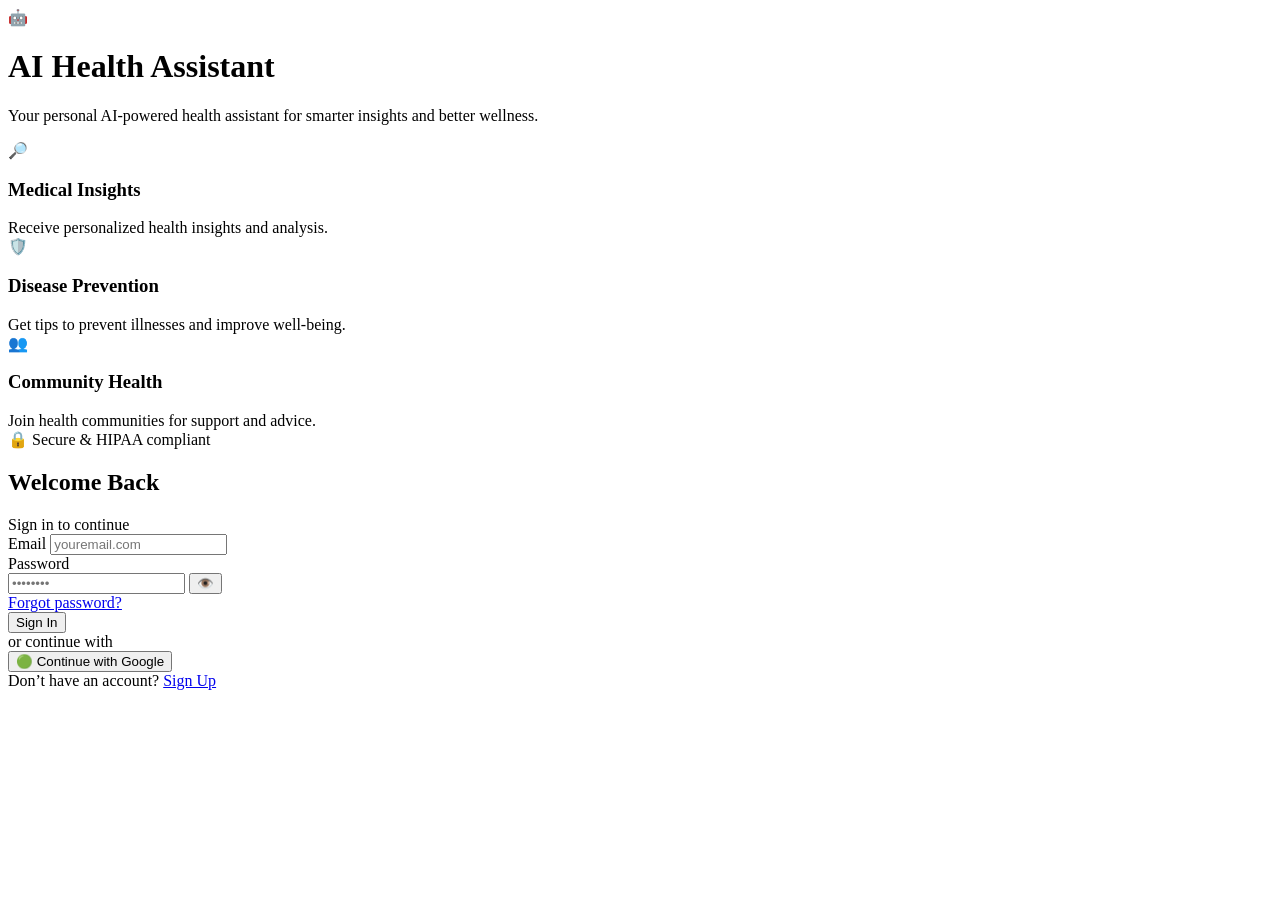
==== frontend/oauth-success.html @ b9f69705 "Initial project commit" ====
<!doctype html>
<html>
<head>
  <meta charset="utf-8" />
  <title>Signing in...</title>
</head>
<body>
  <h3>Signing you in…</h3>

  <script>
    const params = new URLSearchParams(window.location.search);
    const token = params.get("token");

    if (token) {
      localStorage.setItem("token", token);
      localStorage.setItem("access_token", token);
      window.location.href = "/frontend/index.html";
    } else {
      alert("Login failed");
      window.location.href = "/frontend/login.html";
    }
  </script>
</body>
</html>
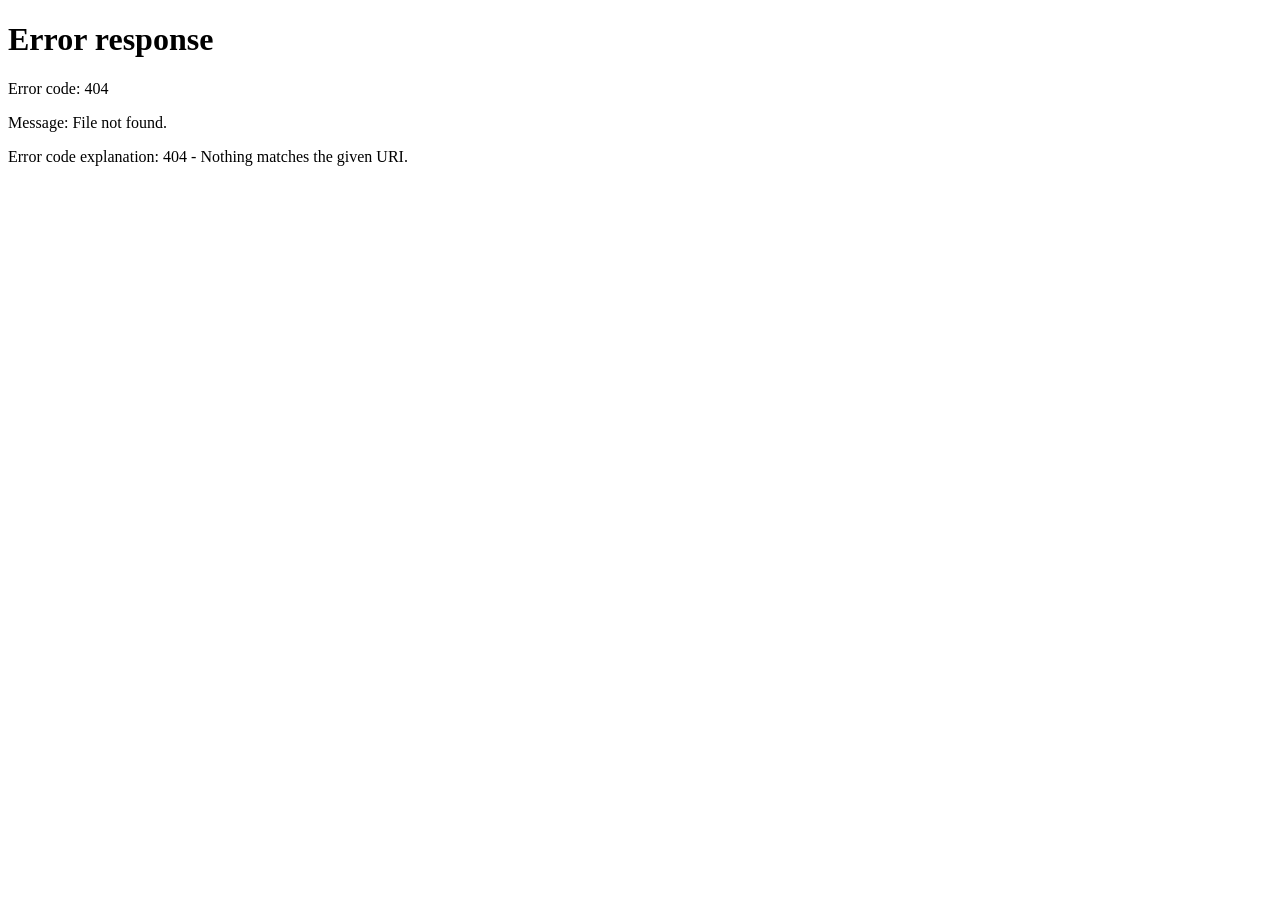
==== commit 02886de0: "Fixed Google OAuth session cookie settings" ====
--- a/frontend/oauth-success.html
+++ b/frontend/oauth-success.html
@@ -14,10 +14,10 @@
     if (token) {
       localStorage.setItem("token", token);
       localStorage.setItem("access_token", token);
-      window.location.href = "/frontend/index.html";
+      window.location.href = "/index.html";
     } else {
       alert("Login failed");
-      window.location.href = "/frontend/login.html";
+      window.location.href = "/login.html";
     }
   </script>
 </body>
